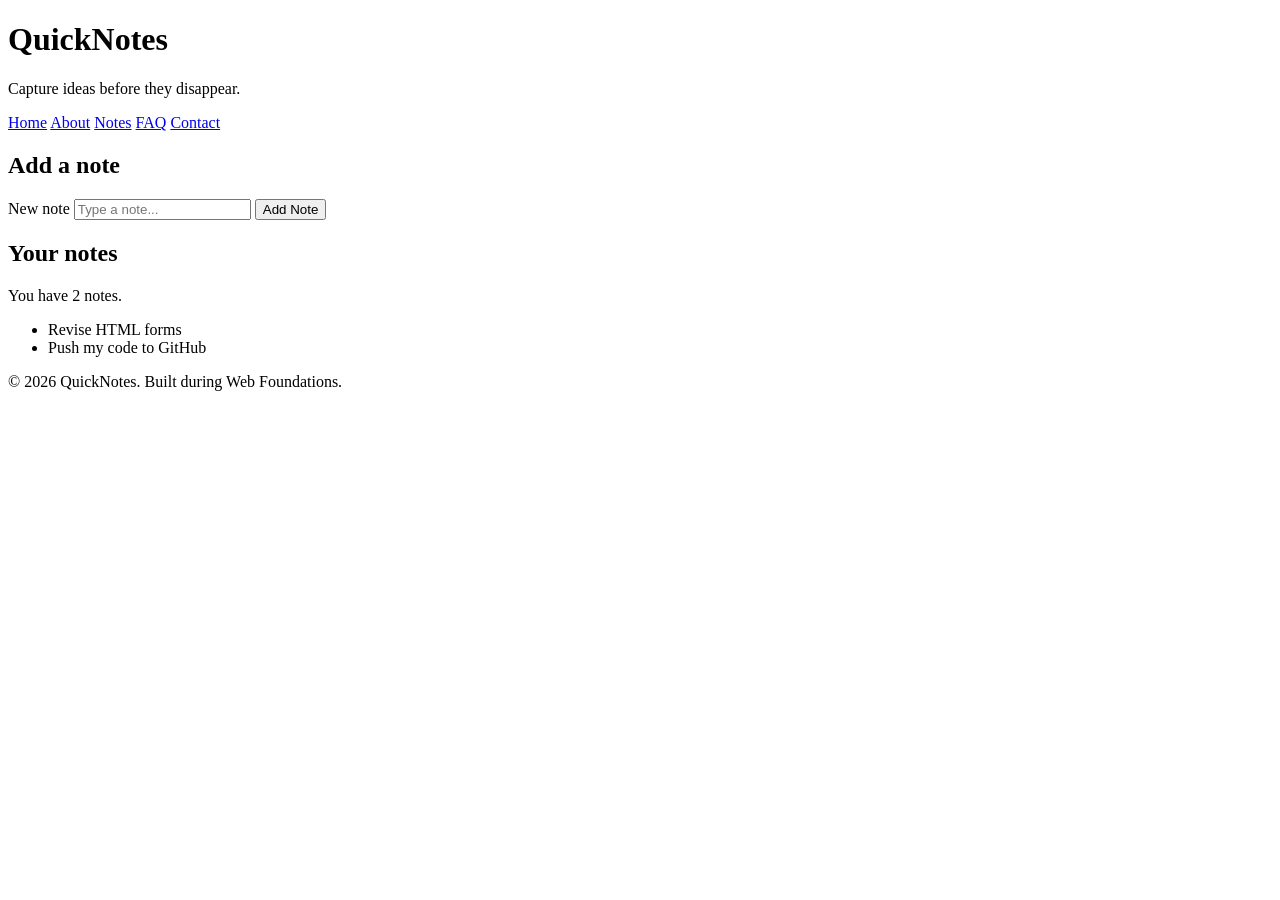
==== site/index.html @ bfb4bd07 "Move 5-page site to site/ and restore day1 to two-link version" ====
<!DOCTYPE html>
<html lang="en">
  <head>
    <meta charset="UTF-8" />
    <meta name="viewport" content="width=device-width, initial-scale=1.0" />
    <title>QuickNotes</title>
  </head>
  <body>
    <header>
      <h1>QuickNotes</h1>
      <p>Capture ideas before they disappear.</p>
      <nav>
        <a href="index.html">Home</a>
        <a href="about.html">About</a>
        <a href="notes.html">Notes</a>
        <a href="faq.html">FAQ</a>
        <a href="contact.html">Contact</a>
      </nav>
    </header>

    <main>
      <section>
        <h2>Add a note</h2>
        <form id="note-form">
          <label for="note-input">New note</label>
          <input type="text" id="note-input" placeholder="Type a note..." />
          <button type="submit">Add Note</button>
        </form>
      </section>

      <section>
        <h2>Your notes</h2>
        <p id="note-count">You have 2 notes.</p>
        <ul id="notes-list">
          <li>Revise HTML forms</li>
          <li>Push my code to GitHub</li>
        </ul>
      </section>
    </main>

    <footer>
      <p>&copy; 2026 QuickNotes. Built during Web Foundations.</p>
    </footer>
  </body>
</html>
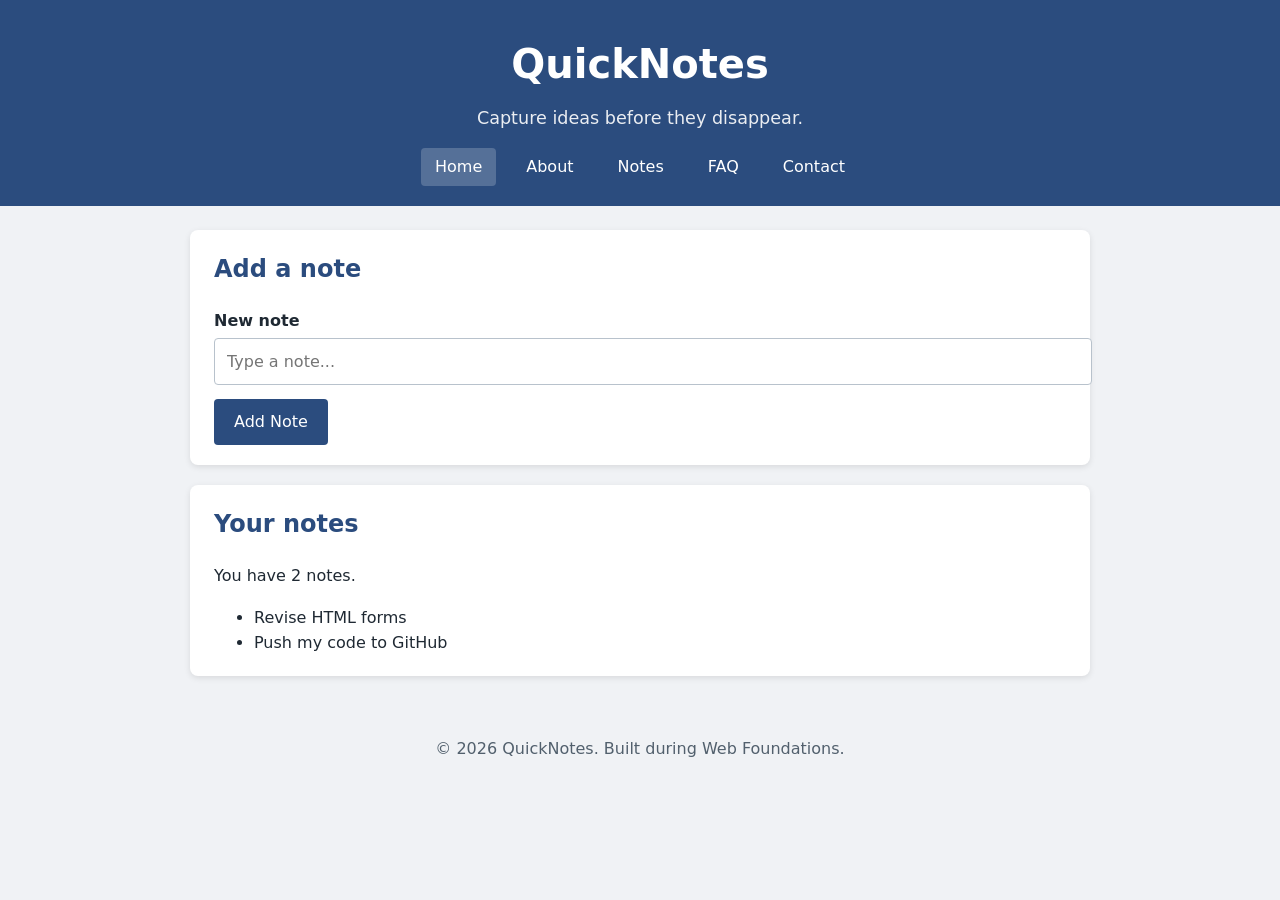
==== commit 22a07079: "Add stylesheet to 5-page site" ====
--- a/site/index.html
+++ b/site/index.html
@@ -4,13 +4,14 @@
     <meta charset="UTF-8" />
     <meta name="viewport" content="width=device-width, initial-scale=1.0" />
     <title>QuickNotes</title>
+    <link rel="stylesheet" href="style.css">
   </head>
   <body>
     <header>
       <h1>QuickNotes</h1>
       <p>Capture ideas before they disappear.</p>
       <nav>
-        <a href="index.html">Home</a>
+        <a href="index.html" aria-current="page">Home</a>
         <a href="about.html">About</a>
         <a href="notes.html">Notes</a>
         <a href="faq.html">FAQ</a>
--- a/site/style.css
+++ b/site/style.css
@@ -0,0 +1,210 @@
+
+,
+before,
+after {
+  box-sizing: border-box;
+}
+
+body {
+  margin: 0;
+  font-family: system-ui, -apple-system, "Segoe UI", Roboto, Arial, sans-serif;
+  line-height: 1.6;
+  color: #1f2933;
+  background-color: #f0f2f5;
+}
+
+header {
+  background-color: #2b4c7e;
+  color: #ffffff;
+  text-align: center;
+  padding: 32px 16px 20px;
+}
+
+header h1 {
+  margin: 0 0 8px;
+  font-size: 2.5rem;
+}
+
+header p {
+  margin: 0 0 16px;
+  font-size: 1.1rem;
+  opacity: 0.9;
+}
+
+nav {
+  display: flex;
+  justify-content: center;
+  gap: 16px;
+}
+
+nav a {
+  color: #ffffff;
+  text-decoration: none;
+  padding: 6px 14px;
+  border-radius: 4px;
+  transition: background-color 0.3s ease, color 0.3s ease;
+}
+
+nav a:hover,
+nav a:focus {
+  background-color: #ffffff;
+  color: #2b4c7e;
+}
+
+main {
+  max-width: 900px;
+  margin: 24px auto;
+  padding: 0 16px;
+}
+
+main > h2 {
+  margin-bottom: 8px;
+}
+
+section {
+  background-color: #ffffff;
+  border-radius: 8px;
+  box-shadow: 0 2px 6px rgba(0, 0, 0, 0.1);
+  padding: 20px 24px;
+  margin-bottom: 20px;
+}
+
+section h2 {
+  margin-top: 0;
+  color: #2b4c7e;
+}
+
+.features {
+  list-style: none;
+  margin: 0;
+  padding: 0;
+  display: grid;
+  grid-template-columns: repeat(auto-fit, minmax(180px, 1fr));
+  gap: 16px;
+}
+
+.features li {
+  background-color: #eaf1fb;
+  border: 1px solid #c5d6ee;
+  border-radius: 8px;
+  padding: 16px;
+  text-align: center;
+}
+
+table {
+  width: 100%;
+  border-collapse: collapse;
+}
+
+th,
+td {
+  border: 1px solid #b8c2cc;
+  padding: 10px 14px;
+  text-align: left;
+}
+
+th {
+  background-color: #2b4c7e;
+  color: #ffffff;
+}
+
+tbody tr:nth-child(even) {
+  background-color: #f5f7fa;
+}
+
+form label {
+  display: block;
+  font-weight: 600;
+  margin-bottom: 4px;
+}
+
+form input[type="text"],
+form input[type="email"],
+form textarea {
+  display: block;
+  width: 100%;
+  padding: 10px 12px;
+  margin-bottom: 14px;
+  border: 1px solid #b8c2cc;
+  border-radius: 4px;
+  font: inherit;
+}
+
+form input:focus,
+form textarea:focus {
+  outline: 2px solid #2b4c7e;
+  border-color: #2b4c7e;
+}
+
+form p {
+  margin: 0;
+}
+
+form textarea {
+  resize: vertical;
+}
+
+button {
+  background-color: #2b4c7e;
+  color: #ffffff;
+  border: none;
+  border-radius: 4px;
+  padding: 10px 20px;
+  font: inherit;
+  cursor: pointer;
+  transition: background-color 0.3s ease, transform 0.2s ease;
+}
+
+button:hover,
+button:focus {
+  background-color: #1d3557;
+  transform: translateY(-2px);
+}
+
+footer {
+  text-align: center;
+  padding: 20px 16px;
+  color: #52606d;
+}
+
+@media (max-width: 600px) {
+  header {
+    padding: 16px 12px 12px;
+  }
+
+  header h1 {
+    font-size: 1.6rem;
+  }
+
+  header p {
+    font-size: 0.95rem;
+  }
+
+  section {
+    padding: 16px;
+  }
+
+  th,
+  td {
+    padding: 8px;
+  }
+}
+
+/* Extra styles for the notes, FAQ and contact pages */
+section h3 {
+  margin-top: 0;
+  color: #2b4c7e;
+}
+
+section p:last-child,
+section ul:last-child {
+  margin-bottom: 0;
+}
+
+nav {
+  flex-wrap: wrap;
+}
+
+nav a[aria-current="page"] {
+  background-color: rgba(255, 255, 255, 0.2);
+}
